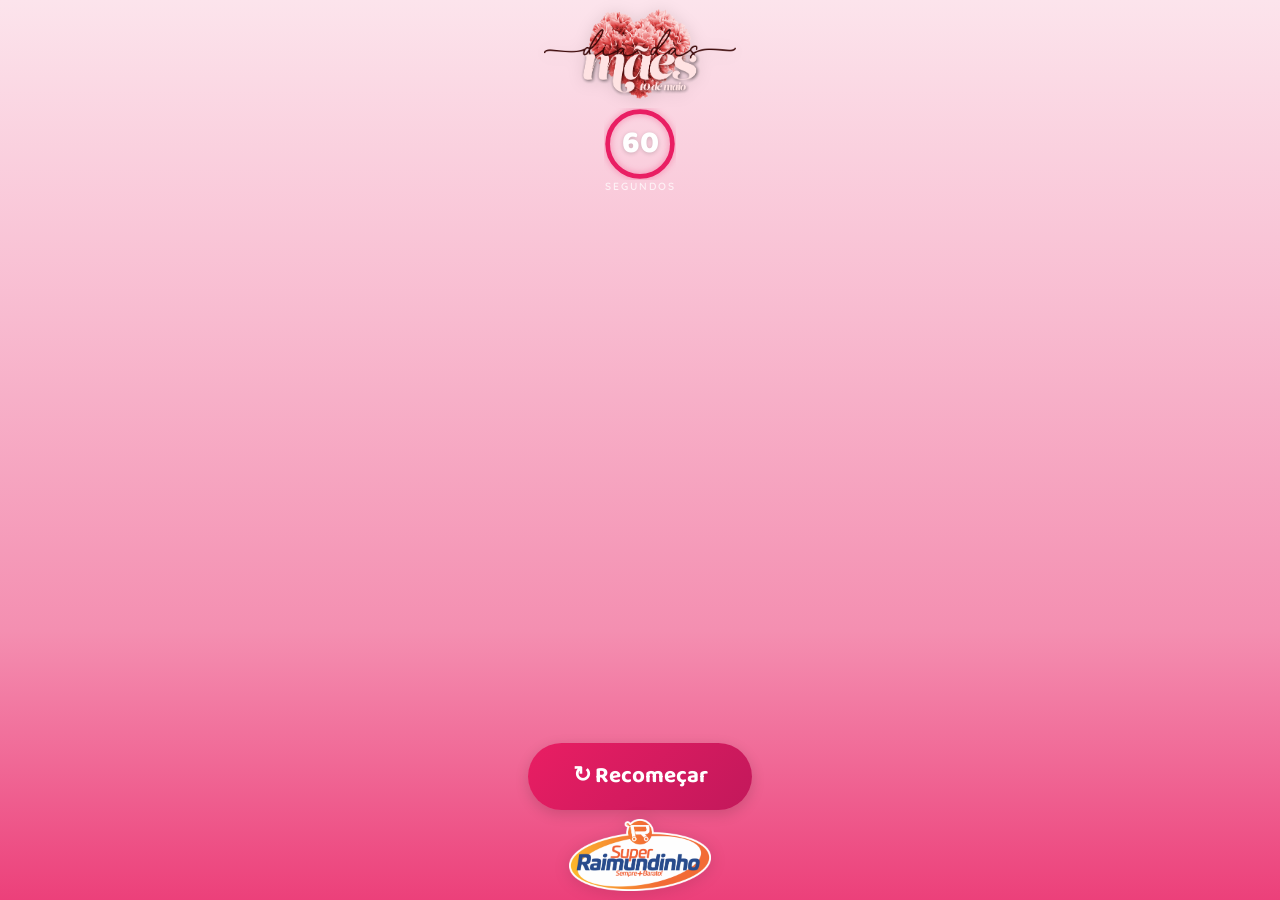
==== jogodamemoria/index.html @ cec6439b "feat: add memory game for Mother's Day with intruder phase and timer functionality - Created index.h" ====
<!DOCTYPE html>
<html lang="pt-BR">
<head>
  <meta charset="UTF-8">
  <meta name="viewport" content="width=device-width, initial-scale=1.0, maximum-scale=1.0, minimum-scale=1.0, user-scalable=no, viewport-fit=cover">
  <title>Jogo da Memória - Dia das Mães</title>
  <link rel="stylesheet" href="style.css">
  <link href="https://fonts.googleapis.com/css2?family=Baloo+2:wght@400;600;700;800&family=Quicksand:wght@400;500;600;700&display=swap" rel="stylesheet">
  <script>
    // Calcula a altura real da viewport no mobile (sem barra de endereço)
    function setVH(){
      document.documentElement.style.setProperty('--vh-real', window.innerHeight + 'px');
    }
    setVH();
    window.addEventListener('resize', setVH);
    window.addEventListener('orientationchange', function(){ setTimeout(setVH, 150); });
  </script>
</head>
<body>
  <div id="app">

    <!-- ===== PARTÍCULAS ===== -->
    <div class="particles" id="particles"></div>

    <!-- ===== BANNER TOPO ===== -->
    <header class="header">
      <img id="bannerImage" class="banner-img" src="images/selo.png" alt="Feliz Dia das Mulheres" onerror="this.onerror=null;this.outerHTML='<h1 class=banner-fallback>Feliz Dia das Mulheres! 💐</h1>'">
    </header>

    <!-- ===== TIMER ===== -->
    <div class="timer-bar">
      <div class="timer-ring">
        <svg viewBox="0 0 120 120">
          <circle class="timer-bg" cx="60" cy="60" r="54"/>
          <circle class="timer-progress" id="timerProgress" cx="60" cy="60" r="54"/>
        </svg>
        <span class="timer-text" id="timerText">60</span>
      </div>
      <span class="timer-label">segundos</span>
    </div>

    <!-- ===== TABULEIRO ===== -->
    <div class="board-area">
      <div class="board" id="board">
        <!-- Cards gerados via JS -->
      </div>
    </div>

    <!-- ===== BOTÃO RECOMEÇAR ===== -->
    <div class="actions">
      <button class="btn" id="btnRestart" onclick="restartGame()">
        &#8635; Recomeçar
      </button>
    </div>

    <!-- ===== LOGO RODAPÉ ===== -->
    <footer class="footer">
      <img id="footerLogo" class="footer-logo" src="images/logo.png" alt="Logo" onerror="this.style.display='none'">
    </footer>

    <!-- ===== TELA INICIAL ===== -->
    <div class="overlay" id="overlayStart">
      <div class="overlay-box overlay-start">
        <div class="overlay-emoji">💐</div>
        <h2 class="overlay-title" id="startTitle">Feliz Dia das Mulheres!</h2>
        <p class="overlay-msg" id="startMsg">Encontre todos os pares e ganhe uma lembrancinha!</p>
        <img class="overlay-img" id="startImg" src="images/banner.png" alt="" onerror="this.style.display='none'">
        <button class="btn btn-big pulse" onclick="startGame()">&#9654; Toque para Jogar!</button>
      </div>
    </div>

    <!-- ===== OVERLAY VITÓRIA ===== -->
    <div class="overlay" id="overlayWin">
      <div class="overlay-box overlay-win">
        <div id="confetti" class="confetti"></div>
        <div class="overlay-emoji">🎉</div>
        <h2 class="overlay-title" id="winTitle">Parabéns, você ganhou!</h2>
        <p class="overlay-msg" id="winMsg">Você encontrou todos os pares! 🎁<br>Retire sua lembrancinha especial!</p>
        <img class="overlay-img" id="winImg" src="images/vitoria.png" alt="" onerror="this.style.display='none'">
        <button class="btn btn-big" onclick="restartGame()">&#8635; Jogar Novamente</button>
      </div>
    </div>

    <!-- ===== OVERLAY TEMPO ESGOTADO ===== -->
    <div class="overlay" id="overlayTimeout">
      <div class="overlay-box overlay-timeout">
        <div class="overlay-emoji">⏰</div>
        <h2 class="overlay-title" id="timeoutTitle">Que pena, o tempo acabou!</h2>
        <p class="overlay-msg" id="timeoutMsg">Mas não fique triste! 😊<br>Tente novamente, temos certeza que você consegue!</p>
        <img class="overlay-img" id="timeoutImg" src="images/tempo_esgotado.png" alt="" onerror="this.style.display='none'">
        <button class="btn btn-big" onclick="restartGame()">&#8635; Tentar Novamente</button>
      </div>
    </div>

  </div>

  <script src="config.js"></script>
  <script src="fases-intruso.js"></script>
  <script src="config-intruso.js"></script>
  <script src="script-intruso.js"></script>
  <!-- <script src="script.js"></script>  -->
</body>
</html>
---- jogodamemoria/style.css ----
/* ==========================================
   JOGO DA MEMÓRIA – DIA DAS MULHERES
   Layout 100 % viewport (sem scroll, sem zoom)
   Proporção ideal: 9:16
   Funciona em qualquer tela mobile / desktop
   ========================================== */

/* ===== VARIÁVEIS ===== */
:root{
  --cor-fundo: linear-gradient(180deg,#fce4ec 0%,#f8bbd0 35%,#f48fb1 70%,#ec407a 100%);
  --cor-primaria: #e91e63;
  --cor-primaria-escura: #c2185b;
  --cor-secundaria: #f06292;
  --cor-texto: #4a1942;
  --cor-texto-claro: #fff;
  --cor-sombra: rgba(233,30,99,.3);

  --cor-card-bg: rgba(255,255,255,.92);
  --cor-card-back: linear-gradient(135deg,#e91e63,#ad1457);
  --cor-card-borda: rgba(233,30,99,.18);
  --cor-card-match: rgba(76,175,80,.18);
  --cor-card-match-borda: #4caf50;

  --cor-overlay-bg: rgba(74,25,66,.9);
  --cor-overlay-win: linear-gradient(135deg,#fce4ec,#f8bbd0);
  --cor-overlay-timeout: linear-gradient(135deg,#fff3e0,#ffe0b2);
  --cor-overlay-start: linear-gradient(135deg,#fce4ec,#f8bbd0,#f3e5f5);

  --cor-timer: #e91e63;
  --cor-timer-warn: #ff9800;
  --cor-timer-danger: #f44336;

  --cor-btn: linear-gradient(135deg,#e91e63,#c2185b);

  --fonte-titulo: 'Baloo 2', cursive, sans-serif;
  --fonte-corpo: 'Quicksand', sans-serif;

  --raio: 16px;
  --raio-card: 12px;
  --anim: .45s;
  --bounce: cubic-bezier(.68,-.55,.265,1.55);

  /* Altura real da viewport (fallback p/ navegadores antigos) */
  --vh-real: 100vh;
}

/* Suporte a dvh (dynamic viewport height) — resolve a barra do navegador mobile */
@supports (height: 100dvh) {
  :root { --vh-real: 100dvh; }
}

/* ===== RESET ===== */
*,*::before,*::after{margin:0;padding:0;box-sizing:border-box}

html{
  width:100%;height:100%;
  overflow:hidden;
}

body{
  width:100%;
  height:100%;
  height:var(--vh-real);
  overflow:hidden;
  -webkit-user-select:none;user-select:none;
  -webkit-tap-highlight-color:transparent;
  touch-action:manipulation;
  font-family:var(--fonte-corpo);
  background:var(--cor-fundo);
  color:var(--cor-texto);
}

/* Impede qualquer imagem de estourar o viewport */
img{max-width:100%;height:auto}

/* ===== APP – ocupa 100 % da viewport ===== */
#app{
  width:100%;
  height:100%;
  height:var(--vh-real);
  max-width:100%;
  display:flex;flex-direction:column;
  align-items:center;
  position:relative;
  overflow:hidden;
}

/* ===== PARTÍCULAS ===== */
.particles{position:absolute;inset:0;pointer-events:none;overflow:hidden;z-index:0}
.particle{position:absolute;opacity:0;animation:floatP linear infinite;font-size:1.4rem}
@keyframes floatP{
  0%{opacity:0;transform:translateY(var(--vh-real)) rotate(0) scale(.5)}
  10%{opacity:.55}90%{opacity:.55}
  100%{opacity:0;transform:translateY(-20vh) rotate(360deg) scale(1)}
}

/* ===== BANNER TOPO ===== */
.header{
  flex:0 0 auto;
  width:100%;
  display:flex;justify-content:center;align-items:center;
  padding:1vh 4% .4vh;
  z-index:1;
}
.banner-img{
  display:block;
  max-width:72%;
  max-height:10vh;
  width:auto;
  height:auto;
  object-fit:contain;
  filter:drop-shadow(0 2px 8px rgba(0,0,0,.12));
}
.banner-fallback{
  font-family:var(--fonte-titulo);
  font-size:clamp(1.4rem,4.5vw,2.8rem);
  color:var(--cor-texto-claro);
  text-shadow:0 2px 6px rgba(0,0,0,.15);
  text-align:center;
}

/* ===== TIMER ===== */
.timer-bar{
  flex:0 0 auto;
  display:flex;flex-direction:column;align-items:center;
  gap:0;
  padding:.6vh 0 .2vh;
  z-index:1;
}
.timer-ring{
  position:relative;
  width:clamp(48px,8vh,90px);
  height:clamp(48px,8vh,90px);
}
.timer-ring svg{width:100%;height:100%;transform:rotate(-90deg)}
.timer-bg{fill:none;stroke:rgba(255,255,255,.3);stroke-width:8}
.timer-progress{
  fill:none;stroke:var(--cor-timer);stroke-width:8;
  stroke-linecap:round;
  stroke-dasharray:339.292;stroke-dashoffset:0;
  transition:stroke-dashoffset 1s linear,stroke .5s;
  filter:drop-shadow(0 0 6px rgba(233,30,99,.45));
}
.timer-progress.warn{stroke:var(--cor-timer-warn);filter:drop-shadow(0 0 6px rgba(255,152,0,.5))}
.timer-progress.danger{stroke:var(--cor-timer-danger);filter:drop-shadow(0 0 8px rgba(244,67,54,.55));animation:tPulse .5s infinite}
@keyframes tPulse{0%,100%{stroke-width:8}50%{stroke-width:11}}

.timer-text{
  position:absolute;inset:0;
  display:flex;align-items:center;justify-content:center;
  font-family:var(--fonte-titulo);
  font-size:clamp(1.1rem,3.5vh,2.2rem);
  font-weight:800;color:var(--cor-texto-claro);
  text-shadow:0 1px 4px rgba(0,0,0,.18);
}
.timer-label{
  font-size:.65rem;font-weight:600;
  color:rgba(255,255,255,.75);
  text-transform:uppercase;letter-spacing:2px;
}

/* ===== TABULEIRO ===== */
.board-area{
  flex:1 1 auto;
  display:flex;align-items:center;justify-content:center;
  width:100%;
  min-height:0;          /* impede estouro do flex */
  padding:0.8vh 0;
  z-index:1;
  overflow:hidden;
}
.board{
  width:min(70vw, 95%);
  max-height:60vh;
  display:grid;
  grid-template-columns:repeat(3,1fr);
  grid-template-rows:repeat(4,1fr);
  gap:clamp(4px,1vw,12px);
  aspect-ratio:3/4;       /* mantém 3×4 proporcional */
}

/* ===== BOARD INTRUSO ===== */
.board-intruso {
  width: 80vw;
  max-width: 1080px;
  aspect-ratio: 1/1;
  max-height: 80vh;
  display: grid;
  grid-template-columns: 1fr 1fr;
  grid-template-rows: 1fr 1fr;
  gap: clamp(10px, 2vw, 32px);
  justify-content: center;
  align-items: center;
  margin: 0 auto;
}

.intruso-item {
  background: var(--cor-card-bg);
  border: 3px solid var(--cor-card-borda);
  border-radius: var(--raio-card);
  box-shadow: 0 4px 16px rgba(0,0,0,.10);
  display: flex;
  flex-direction: column;
  align-items: center;
  justify-content: center;
  padding: 1.2vw 0.5vw 0.7vw 0.5vw;
  cursor: pointer;
  transition: box-shadow .2s, border-color .2s, transform .2s;
  position: relative;
  min-width: 0;
  min-height: 0;
}
.intruso-item:hover, .intruso-item:active {
  box-shadow: 0 8px 28px var(--cor-sombra);
  border-color: var(--cor-primaria);
  transform: scale(1.04);
}
.intruso-img {
  width: 80%;
  max-width: 320px;
  max-height: 32vw;
  object-fit: contain;
  margin-bottom: 0.7vw;
}
.intruso-label {
  font-family: var(--fonte-titulo);
  font-size: clamp(1.1rem, 2.5vw, 2.2rem);
  color: var(--cor-texto);
  text-align: center;
  margin-top: 0.2em;
  font-weight: 700;
}
.intruso-errado {
  border-color: var(--cor-timer-danger) !important;
  animation: shake .4s;
}
@keyframes shake {
  0% { transform: translateX(0); }
  20% { transform: translateX(-8px); }
  40% { transform: translateX(8px); }
  60% { transform: translateX(-8px); }
  80% { transform: translateX(8px); }
  100% { transform: translateX(0); }
}
}

/* ===== CARD ===== */
.card{
  position:relative;
  border-radius:var(--raio-card);
  cursor:pointer;
  perspective:800px;
  -webkit-perspective:800px;
}
.card-inner{
  width:100%;height:100%;
  position:relative;
  transform-style:preserve-3d;
  transition:transform var(--anim) var(--bounce);
  border-radius:var(--raio-card);
}
.card.flipped .card-inner{transform:rotateY(180deg)}

.card-face{
  position:absolute;inset:0;
  backface-visibility:hidden;-webkit-backface-visibility:hidden;
  border-radius:var(--raio-card);
  display:flex;align-items:center;justify-content:center;
  overflow:hidden;
}

/* VERSO (visível por padrão) */
.card-back{
  background:var(--cor-card-back);
  border:3px solid rgba(255,255,255,.25);
  box-shadow:0 4px 16px rgba(0,0,0,.1);
  z-index:2;
}
.card-back-label{
  font-family:var(--fonte-titulo);
  font-size:clamp(1.4rem,3.5vw,2.8rem);
  font-weight:800;
  color:rgba(255,255,255,.92);
  text-shadow:0 2px 4px rgba(0,0,0,.15);
}

/* FRENTE (imagem) */
.card-front{
  background:var(--cor-card-bg);
  border:3px solid var(--cor-card-borda);
  transform:rotateY(180deg);
}
.card-front img{
  width:88%;height:88%;
  object-fit:contain;
}

/* MATCHED */
.card.matched .card-front{
  border-color:var(--cor-card-match-borda);
  background:var(--cor-card-match);
  animation:matchPop .5s var(--bounce);
}
@keyframes matchPop{
  0%{transform:rotateY(180deg) scale(1)}
  50%{transform:rotateY(180deg) scale(1.08)}
  100%{transform:rotateY(180deg) scale(1)}
}
.card.matched{pointer-events:none}

/* ===== BOTÃO ===== */
.actions{
  flex:0 0 auto;
  padding:.6vh 0;
  z-index:1;
}
.btn{
  font-family:var(--fonte-titulo);
  font-size:clamp(.9rem,2.2vw,1.4rem);
  font-weight:700;
  border:none;border-radius:50px;
  padding:.7em 2em;
  color:var(--cor-texto-claro);
  background:var(--cor-btn);
  box-shadow:0 4px 14px rgba(0,0,0,.15);
  cursor:pointer;
  transition:transform .25s,box-shadow .25s;
}
.btn:active{transform:scale(.96)}
.btn-big{font-size:clamp(1.1rem,2.8vw,1.6rem);padding:.9em 2.4em;margin-top:1vh}
.pulse{animation:pulse 2s ease-in-out infinite}
@keyframes pulse{0%,100%{transform:scale(1);box-shadow:0 4px 14px rgba(0,0,0,.15)}50%{transform:scale(1.05);box-shadow:0 8px 28px var(--cor-sombra)}}

/* ===== RODAPÉ ===== */
.footer{
  flex:0 0 auto;
  width:100%;
  display:flex;justify-content:center;align-items:center;
  padding:.4vh 4% 1vh;
  z-index:1;
}
.footer-logo{
  display:block;
  max-width:55%;
  max-height:8vh;
  width:auto;
  height:auto;
  object-fit:contain;
  filter:drop-shadow(0 2px 8px rgba(0,0,0,.12));
}

/* ===== OVERLAYS ===== */
.overlay{
  position:fixed;
  top:0;left:0;
  width:100%;
  height:100%;
  height:var(--vh-real);
  background:var(--cor-overlay-bg);
  display:flex;align-items:center;justify-content:center;
  z-index:100;
  opacity:0;visibility:hidden;
  transition:opacity .4s,visibility .4s;
  backdrop-filter:blur(6px);-webkit-backdrop-filter:blur(6px);
  overflow-y:auto;
  overflow-x:hidden;
}
.overlay.visible{opacity:1;visibility:visible}

.overlay-box{
  text-align:center;
  padding:3vh 5%;
  border-radius:28px;
  max-width:90%;
  width:90%;
  max-height:90%;
  overflow-y:auto;
  transform:scale(.85) translateY(30px);
  transition:transform .5s var(--bounce);
  box-shadow:0 12px 40px rgba(0,0,0,.18);
  position:relative;
}
.overlay.visible .overlay-box{transform:scale(1) translateY(0)}

.overlay-start{background:var(--cor-overlay-start)}
.overlay-win{background:var(--cor-overlay-win)}
.overlay-timeout{background:var(--cor-overlay-timeout)}

.overlay-emoji{font-size:clamp(2.5rem,8vw,5rem);margin-bottom:.6vh;animation:bounceIn .8s var(--bounce)}
@keyframes bounceIn{0%{transform:scale(0)}50%{transform:scale(1.25)}70%{transform:scale(.9)}100%{transform:scale(1)}}

.overlay-title{
  font-family:var(--fonte-titulo);
  font-size:clamp(1.3rem,4.5vw,2.6rem);
  font-weight:800;color:var(--cor-texto);
  margin-bottom:.6vh;line-height:1.2;
}
.overlay-msg{
  font-size:clamp(.85rem,2.5vw,1.4rem);
  font-weight:600;color:rgba(74,25,66,.78);
  line-height:1.4;margin-bottom:.6vh;
}
.overlay-img{
  max-width:50%;
  max-height:12vh;
  width:auto;
  height:auto;
  object-fit:contain;margin:.6vh auto;display:block;
  border-radius:var(--raio);
}

/* ===== CONFETTI ===== */
.confetti{position:absolute;inset:0;pointer-events:none;overflow:hidden}
.confetti-piece{
  position:absolute;top:-10px;
  width:10px;height:22px;border-radius:2px;
  animation:cFall linear forwards;
}
@keyframes cFall{0%{opacity:1;transform:translateY(0) rotate(0) scale(1)}100%{opacity:0;transform:translateY(55vh) rotate(720deg) scale(.4)}}

/* ===== AUTO-RESTART BAR ===== */
.auto-bar{width:100%;height:5px;background:rgba(74,25,66,.12);border-radius:3px;margin-top:1vh;overflow:hidden}
.auto-progress{height:100%;background:var(--cor-primaria);border-radius:3px;transition:width 1s linear}
.auto-text{font-size:.7rem;color:rgba(74,25,66,.45);margin-top:.3vh}

/* ===== SHAKE ===== */
@keyframes shake{0%,100%{transform:translateX(0)}20%{transform:translateX(-5px)}40%{transform:translateX(5px)}60%{transform:translateX(-3px)}80%{transform:translateX(3px)}}
.shake{animation:shake .5s ease-in-out}

/* ===== ATTRACT FLOAT ===== */
.overlay-start .overlay-emoji{animation:floatH 3s ease-in-out infinite}
@keyframes floatH{0%,100%{transform:translateY(0) scale(1)}50%{transform:translateY(-10px) scale(1.08)}}
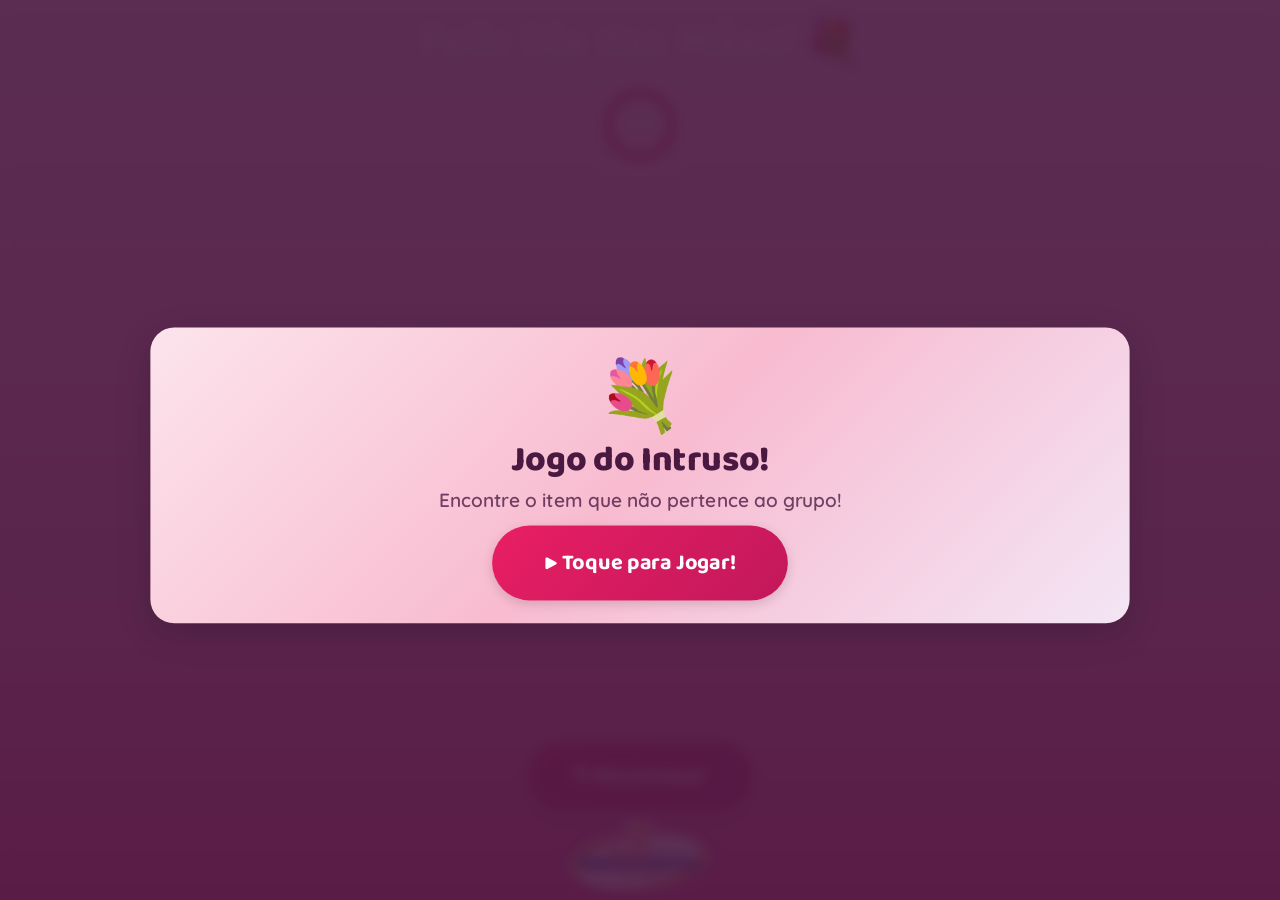
==== commit f7022831: "feat: atualiza título e mensagens do jogo para o Dia das Mães e ajusta espaçamento no layout" ====
--- a/jogodamemoria/index.html
+++ b/jogodamemoria/index.html
@@ -3,7 +3,7 @@
 <head>
   <meta charset="UTF-8">
   <meta name="viewport" content="width=device-width, initial-scale=1.0, maximum-scale=1.0, minimum-scale=1.0, user-scalable=no, viewport-fit=cover">
-  <title>Jogo da Memória - Dia das Mães</title>
+  <title>Jogo do Instruso - Dia das Mães</title>
   <link rel="stylesheet" href="style.css">
   <link href="https://fonts.googleapis.com/css2?family=Baloo+2:wght@400;600;700;800&family=Quicksand:wght@400;500;600;700&display=swap" rel="stylesheet">
   <script>
@@ -24,7 +24,7 @@
 
     <!-- ===== BANNER TOPO ===== -->
     <header class="header">
-      <img id="bannerImage" class="banner-img" src="images/selo.png" alt="Feliz Dia das Mulheres" onerror="this.onerror=null;this.outerHTML='<h1 class=banner-fallback>Feliz Dia das Mulheres! 💐</h1>'">
+      <img id="bannerImage" class="banner-img" src="images/selo.png" alt="Feliz Dia das Mães" onerror="this.onerror=null;this.outerHTML='<h1 class=banner-fallback>Feliz Dia das Mães! 💐</h1>'">
     </header>
 
     <!-- ===== TIMER ===== -->
@@ -62,9 +62,9 @@
     <div class="overlay" id="overlayStart">
       <div class="overlay-box overlay-start">
         <div class="overlay-emoji">💐</div>
-        <h2 class="overlay-title" id="startTitle">Feliz Dia das Mulheres!</h2>
-        <p class="overlay-msg" id="startMsg">Encontre todos os pares e ganhe uma lembrancinha!</p>
-        <img class="overlay-img" id="startImg" src="images/banner.png" alt="" onerror="this.style.display='none'">
+        <h2 class="overlay-title" id="startTitle">Feliz Dia das Mães!</h2>
+        <p class="overlay-msg" id="startMsg">Encontre o intruso e ganhe uma lembrancinha!</p>
+        <img class="overlay-img" id="startImg" src="images/selo.png" alt="" onerror="this.style.display='none'">
         <button class="btn btn-big pulse" onclick="startGame()">&#9654; Toque para Jogar!</button>
       </div>
     </div>
--- a/jogodamemoria/style.css
+++ b/jogodamemoria/style.css
@@ -1,3 +1,20 @@
+.intruso-ok-feedback {
+  position: absolute;
+  top: 50%;
+  left: 50%;
+  transform: translate(-50%, -50%) scale(1.8);
+  font-size: 3.5rem;
+  color: #4caf50;
+  pointer-events: none;
+  z-index: 2;
+  filter: drop-shadow(0 2px 8px rgba(76,175,80,.18));
+  animation: okPop .5s cubic-bezier(.68,-.55,.265,1.55);
+}
+@keyframes okPop {
+  0% { transform: translate(-50%, -50%) scale(0.5); opacity: 0; }
+  60% { transform: translate(-50%, -50%) scale(2.1); opacity: 1; }
+  100% { transform: translate(-50%, -50%) scale(1.8); opacity: 1; }
+}
 /* ==========================================
    JOGO DA MEMÓRIA – DIA DAS MULHERES
    Layout 100 % viewport (sem scroll, sem zoom)
@@ -188,7 +205,7 @@
   display: grid;
   grid-template-columns: 1fr 1fr;
   grid-template-rows: 1fr 1fr;
-  gap: clamp(10px, 2vw, 32px);
+  gap: clamp(6px, 1vw, 14px) clamp(10px, 2vw, 32px); /* gap vertical menor, horizontal igual */
   justify-content: center;
   align-items: center;
   margin: 0 auto;
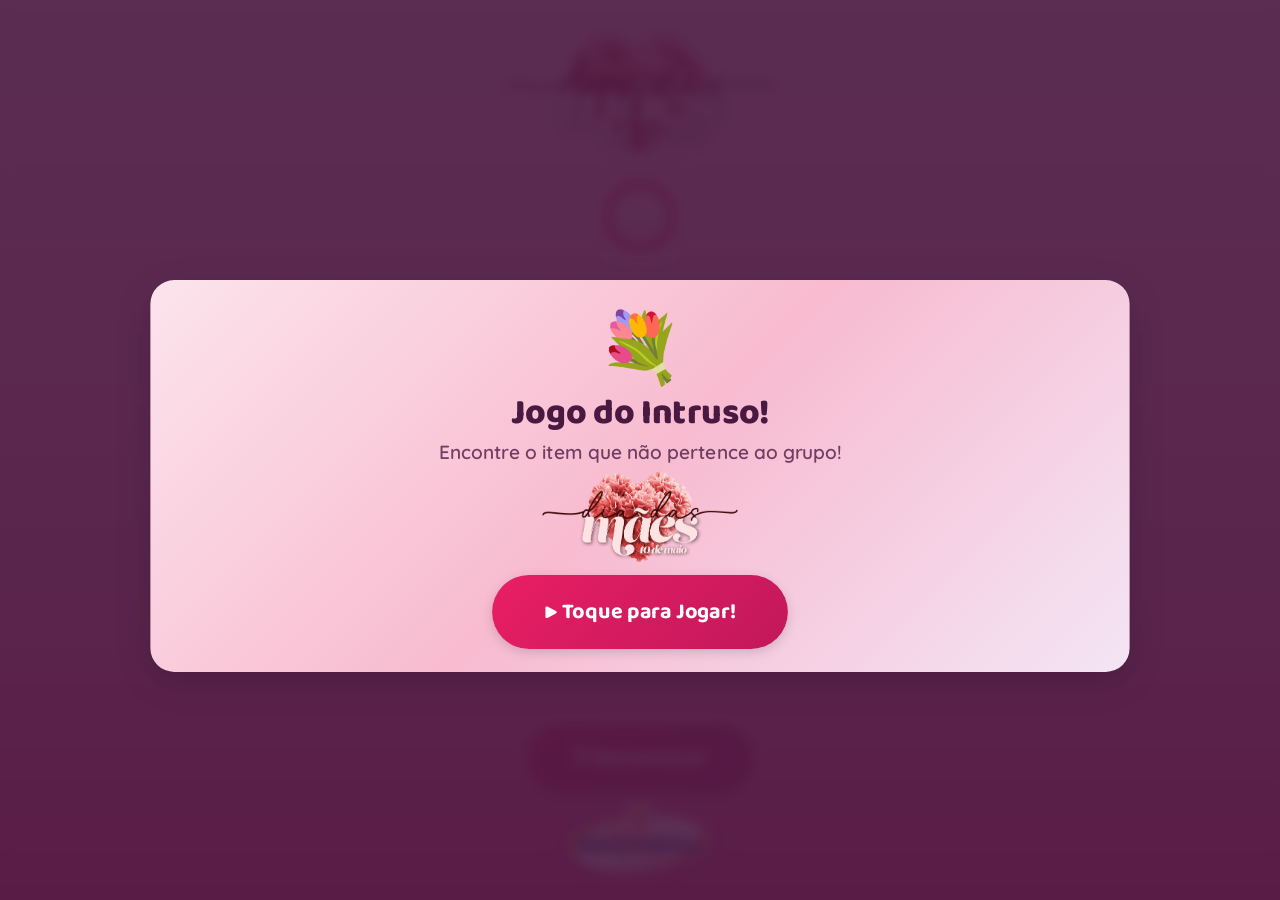
==== commit f80f75e2: "feat: atualiza mensagens e imagens do jogo do intruso, ajusta layout e adiciona novo arquivo de conf" ====
--- a/jogodamemoria/index.html
+++ b/jogodamemoria/index.html
@@ -24,7 +24,7 @@
 
     <!-- ===== BANNER TOPO ===== -->
     <header class="header">
-      <img id="bannerImage" class="banner-img" src="images/selo.png" alt="Feliz Dia das Mães" onerror="this.onerror=null;this.outerHTML='<h1 class=banner-fallback>Feliz Dia das Mães! 💐</h1>'">
+      <img id="bannerImage" class="banner-img" src="images/selo.png" alt="Feliz Dia das Mães">
     </header>
 
     <!-- ===== TIMER ===== -->
--- a/jogodamemoria/style.css
+++ b/jogodamemoria/style.css
@@ -100,6 +100,7 @@
   align-items:center;
   position:relative;
   overflow:hidden;
+  padding: 2vh 0; /* espaço em cima e embaixo */
 }
 
 /* ===== PARTÍCULAS ===== */
@@ -121,8 +122,8 @@
 }
 .banner-img{
   display:block;
-  max-width:72%;
-  max-height:10vh;
+  max-width:85%;
+  max-height:14vh;
   width:auto;
   height:auto;
   object-fit:contain;
@@ -143,6 +144,7 @@
   gap:0;
   padding:.6vh 0 .2vh;
   z-index:1;
+  margin-top: 2vh; /* aumenta/diminui aqui */
 }
 .timer-ring{
   position:relative;
@@ -198,46 +200,37 @@
 
 /* ===== BOARD INTRUSO ===== */
 .board-intruso {
-  width: 80vw;
-  max-width: 1080px;
+  width: 60vw;
+  height: 70vh; /* ou 80vh */
+  max-width: 980px;
   aspect-ratio: 1/1;
   max-height: 80vh;
   display: grid;
   grid-template-columns: 1fr 1fr;
   grid-template-rows: 1fr 1fr;
-  gap: clamp(6px, 1vw, 14px) clamp(10px, 2vw, 32px); /* gap vertical menor, horizontal igual */
+  gap: clamp(2px, 0.6vw, 10px); /* gap vertical e horizontal bem menores */
   justify-content: center;
   align-items: center;
   margin: 0 auto;
 }
 
 .intruso-item {
-  background: var(--cor-card-bg);
-  border: 3px solid var(--cor-card-borda);
-  border-radius: var(--raio-card);
-  box-shadow: 0 4px 16px rgba(0,0,0,.10);
-  display: flex;
-  flex-direction: column;
-  align-items: center;
-  justify-content: center;
-  padding: 1.2vw 0.5vw 0.7vw 0.5vw;
-  cursor: pointer;
-  transition: box-shadow .2s, border-color .2s, transform .2s;
-  position: relative;
-  min-width: 0;
-  min-height: 0;
+  display: block;
+  padding: 0;
+  overflow: hidden;
+  border-radius: 16px; /* ou usa sua variável: var(--raio-card) */
+  height: 100%;
+}
+.intruso-img {
+  width: 100%;
+  height: 100%;
+  object-fit: cover;
+  display: block;
 }
 .intruso-item:hover, .intruso-item:active {
   box-shadow: 0 8px 28px var(--cor-sombra);
   border-color: var(--cor-primaria);
   transform: scale(1.04);
-}
-.intruso-img {
-  width: 80%;
-  max-width: 320px;
-  max-height: 32vw;
-  object-fit: contain;
-  margin-bottom: 0.7vw;
 }
 .intruso-label {
   font-family: var(--fonte-titulo);
@@ -447,3 +440,26 @@
 /* ===== ATTRACT FLOAT ===== */
 .overlay-start .overlay-emoji{animation:floatH 3s ease-in-out infinite}
 @keyframes floatH{0%,100%{transform:translateY(0) scale(1)}50%{transform:translateY(-10px) scale(1.08)}}
+
+@media (max-width: 768px) {
+  .board-intruso {
+    width: 90vw;
+    margin: 0 auto;
+
+    display: grid;
+    grid-template-columns: repeat(2, 1fr);
+    
+    gap: 10px;
+
+    aspect-ratio: unset;   /* ❌ remove isso */
+    height: auto;          /* ✅ deixa o conteúdo mandar */
+  }
+  .intruso-item {
+    aspect-ratio: 1 / 1;   /* 🔥 quadrado perfeito */
+    width: 100%;
+    height: auto;
+
+    border-radius: 16px;
+    overflow: hidden;
+  }
+}
